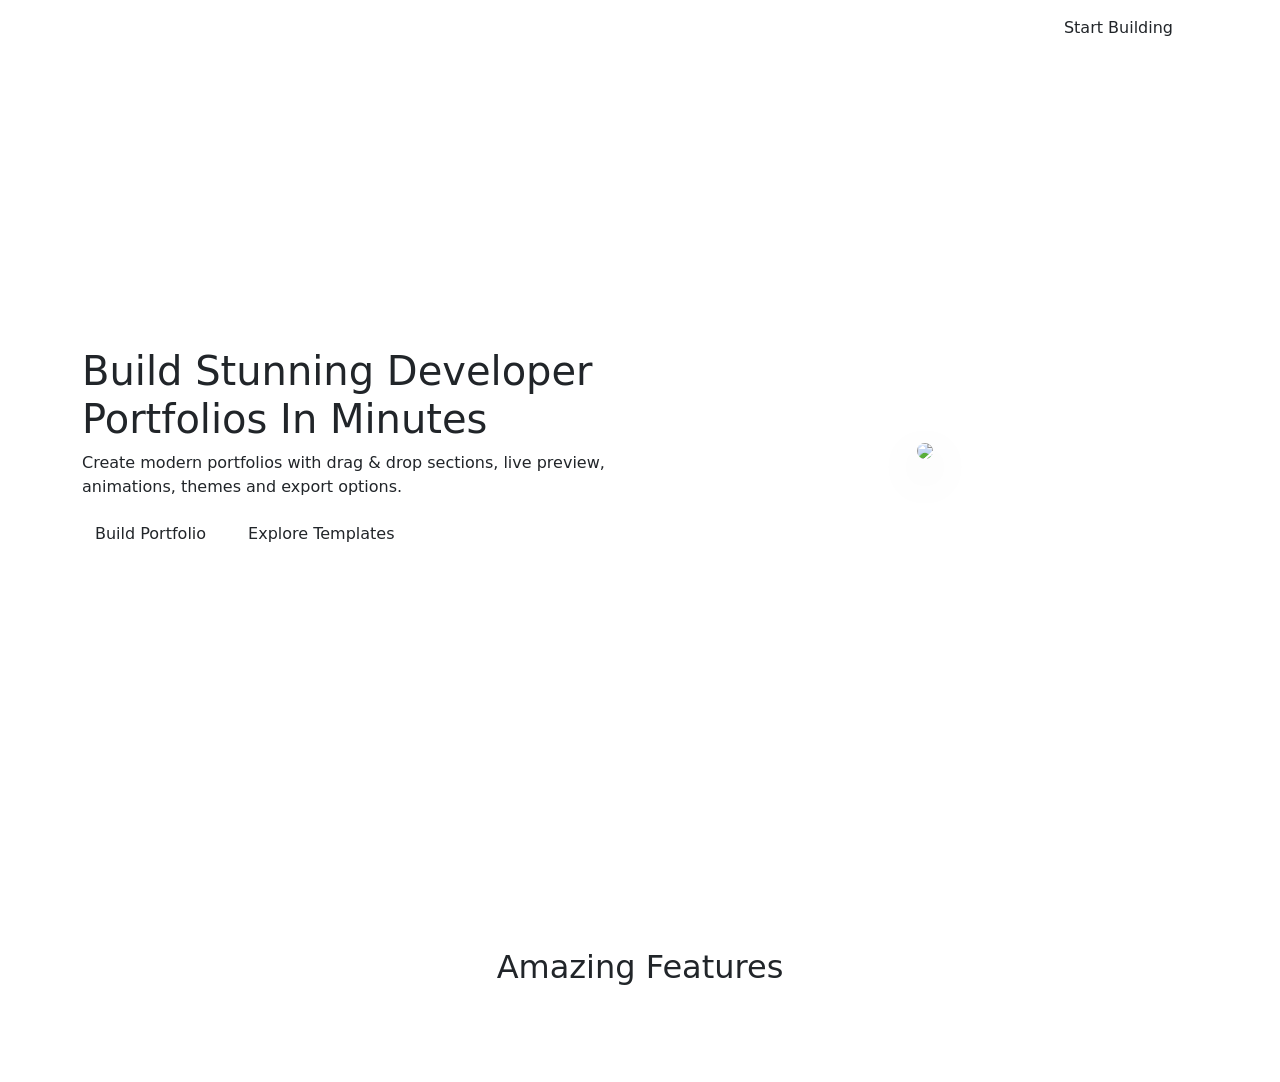
==== index.html @ 00675fa6 "ht" ====
<!DOCTYPE html>
<html lang="en">
<head>
  <meta charset="UTF-8">
  <meta name="viewport" content="width=device-width, initial-scale=1.0">
  <title>Portfolio Builder Pro</title>

  <link href="https://cdn.jsdelivr.net/npm/bootstrap@5.3.3/dist/css/bootstrap.min.css" rel="stylesheet">
  <link rel="stylesheet" href="css/style.css">

  <link rel="stylesheet" href="https://cdnjs.cloudflare.com/ajax/libs/font-awesome/6.5.2/css/all.min.css">

  <script src="https://cdnjs.cloudflare.com/ajax/libs/gsap/3.12.5/gsap.min.js"></script>
  <script src="https://cdnjs.cloudflare.com/ajax/libs/ScrollTrigger/3.12.5/ScrollTrigger.min.js"></script>
</head>
<body>

<nav class="navbar navbar-expand-lg navbar-dark fixed-top glass-nav">
  <div class="container">
    <a class="navbar-brand fw-bold logo" href="#">
      Portfolio Builder
    </a>

    <button class="navbar-toggler" data-bs-toggle="collapse" data-bs-target="#menu">
      <span class="navbar-toggler-icon"></span>
    </button>

    <div class="collapse navbar-collapse" id="menu">
      <ul class="navbar-nav ms-auto align-items-lg-center gap-lg-3">
        <li class="nav-item"><a class="nav-link" href="#features">Features</a></li>
        <li class="nav-item"><a class="nav-link" href="#templates">Templates</a></li>
        <li class="nav-item"><a class="nav-link" href="#about">About</a></li>
        <li class="nav-item">
          <a href="dashboard.html" class="btn start-btn px-4">
            Start Building
          </a>
        </li>
      </ul>
    </div>
  </div>
</nav>

<section class="hero-section">
  <div class="container">
    <div class="row align-items-center min-vh-100">

      <div class="col-lg-6 hero-text">
        <h1>
          Build Stunning
          <span>Developer Portfolios</span>
          In Minutes
        </h1>

        <p>
          Create modern portfolios with drag & drop sections,
          live preview, animations, themes and export options.
        </p>

        <div class="hero-buttons d-flex gap-3 flex-wrap">
          <a href="dashboard.html" class="btn hero-btn">
            Build Portfolio
          </a>

          <button class="btn outline-btn">
            Explore Templates
          </button>
        </div>
      </div>

      <div class="col-lg-6 text-center">
        <div class="hero-card">
          <img src="https://images.unsplash.com/photo-1498050108023-c5249f4df085" class="img-fluid rounded-4 shadow-lg">
        </div>
      </div>

    </div>
  </div>
</section>

<section id="features" class="features-section py-5">
  <div class="container">

    <div class="text-center mb-5">
      <h2 class="section-title">Amazing Features</h2>
    </div>
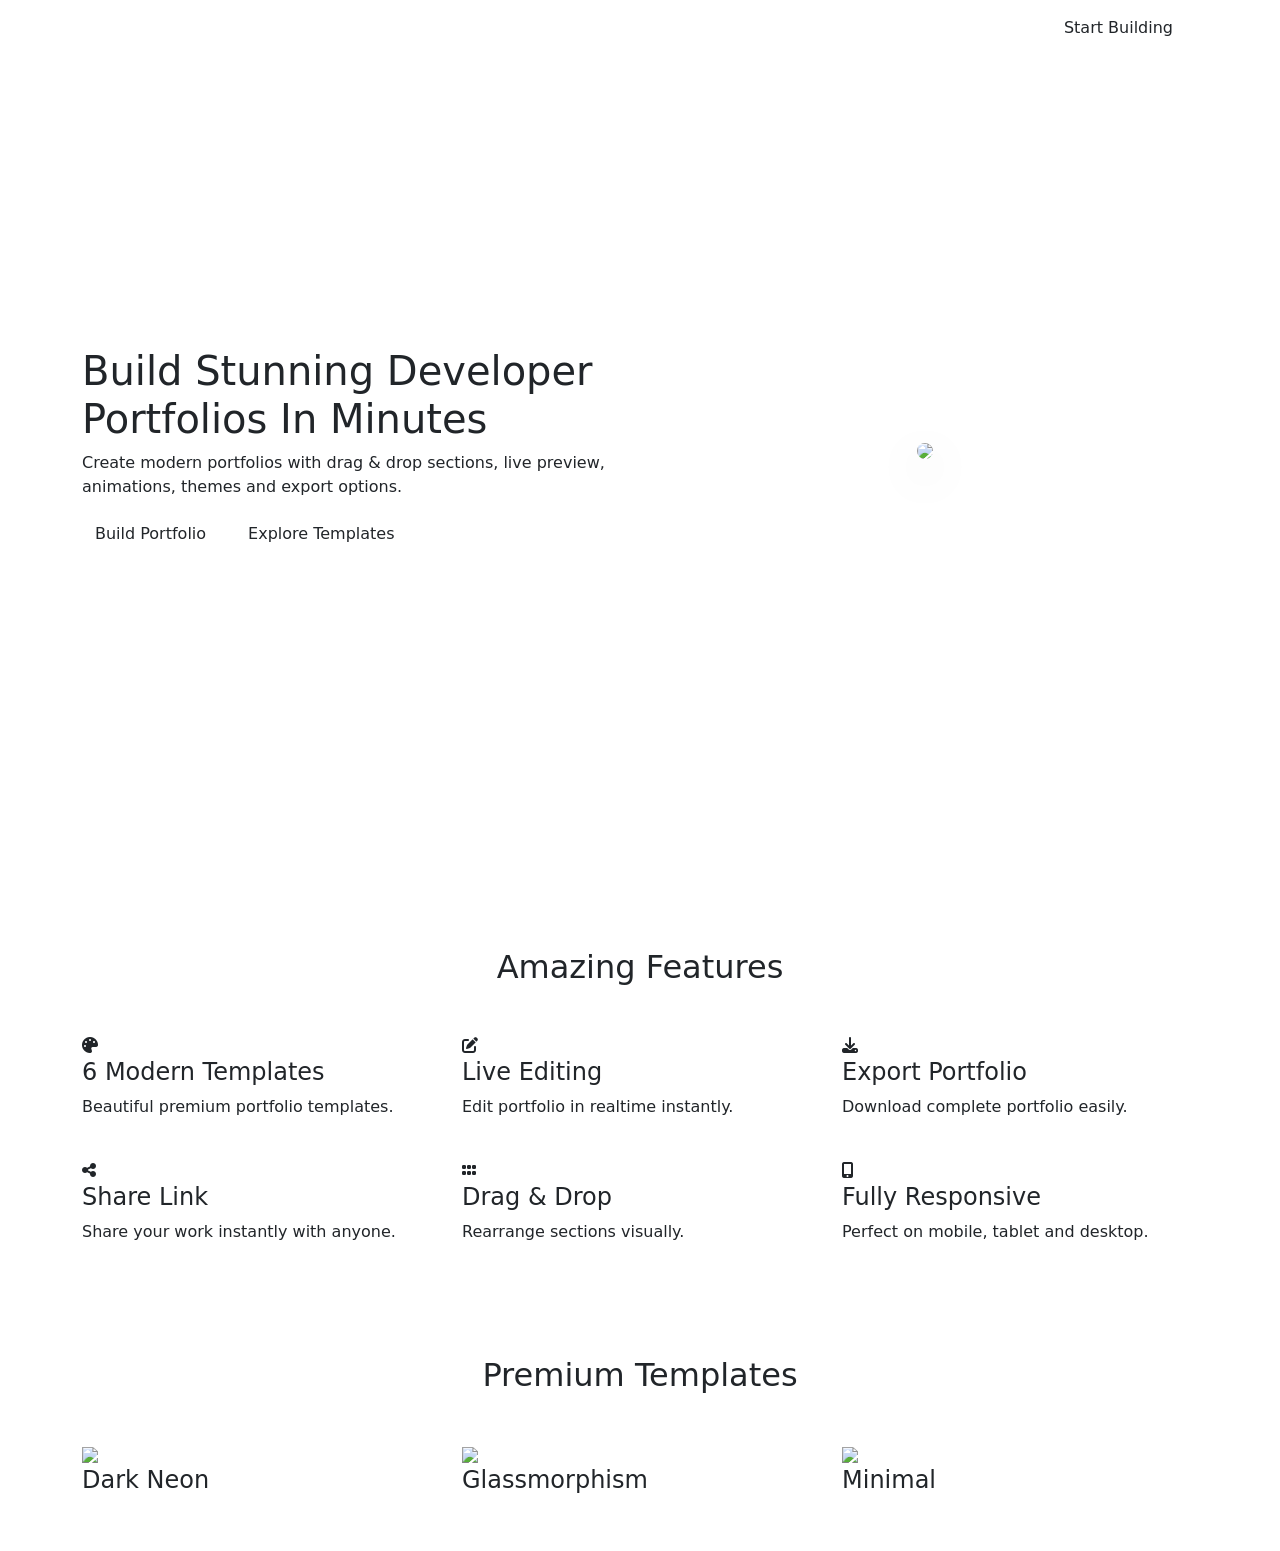
==== commit d8e2ca62: "sec" ====
--- a/index.html
+++ b/index.html
@@ -83,4 +83,96 @@
     <div class="text-center mb-5">
       <h2 class="section-title">Amazing Features</h2>
     </div>
-    +     <div class="row g-4">
+
+      <div class="col-lg-4 col-md-6">
+        <div class="feature-card">
+          <i class="fa-solid fa-palette"></i>
+          <h4>6 Modern Templates</h4>
+          <p>Beautiful premium portfolio templates.</p>
+        </div>
+      </div>
+
+      <div class="col-lg-4 col-md-6">
+        <div class="feature-card">
+          <i class="fa-solid fa-pen-to-square"></i>
+          <h4>Live Editing</h4>
+          <p>Edit portfolio in realtime instantly.</p>
+        </div>
+      </div>
+
+      <div class="col-lg-4 col-md-6">
+        <div class="feature-card">
+          <i class="fa-solid fa-download"></i>
+          <h4>Export Portfolio</h4>
+          <p>Download complete portfolio easily.</p>
+        </div>
+      </div>
+
+      <div class="col-lg-4 col-md-6">
+        <div class="feature-card">
+          <i class="fa-solid fa-share-nodes"></i>
+          <h4>Share Link</h4>
+          <p>Share your work instantly with anyone.</p>
+        </div>
+      </div>
+
+      <div class="col-lg-4 col-md-6">
+        <div class="feature-card">
+          <i class="fa-solid fa-grip"></i>
+          <h4>Drag & Drop</h4>
+          <p>Rearrange sections visually.</p>
+        </div>
+      </div>
+
+      <div class="col-lg-4 col-md-6">
+        <div class="feature-card">
+          <i class="fa-solid fa-mobile-screen-button"></i>
+          <h4>Fully Responsive</h4>
+          <p>Perfect on mobile, tablet and desktop.</p>
+        </div>
+      </div>
+
+    </div>
+  </div>
+</section>
+
+<section id="templates" class="templates-section py-5">
+  <div class="container">
+
+    <div class="text-center mb-5">
+      <h2 class="section-title">Premium Templates</h2>
+    </div>
+
+    <div class="row g-4">
+
+      <div class="col-lg-4 col-md-6">
+        <div class="template-card">
+          <img src="https://images.unsplash.com/photo-1498050108023-c5249f4df085" class="img-fluid">
+          <div class="template-overlay">
+            <h4>Dark Neon</h4>
+          </div>
+        </div>
+      </div>
+
+      <div class="col-lg-4 col-md-6">
+        <div class="template-card">
+          <img src="https://images.unsplash.com/photo-1555066931-4365d14bab8c" class="img-fluid">
+          <div class="template-overlay">
+            <h4>Glassmorphism</h4>
+          </div>
+        </div>
+      </div>
+
+      <div class="col-lg-4 col-md-6">
+        <div class="template-card">
+          <img src="https://images.unsplash.com/photo-1515879218367-8466d910aaa4" class="img-fluid">
+          <div class="template-overlay">
+            <h4>Minimal</h4>
+          </div>
+        </div>
+      </div>
+
+    </div>
+  </div>
+</section>
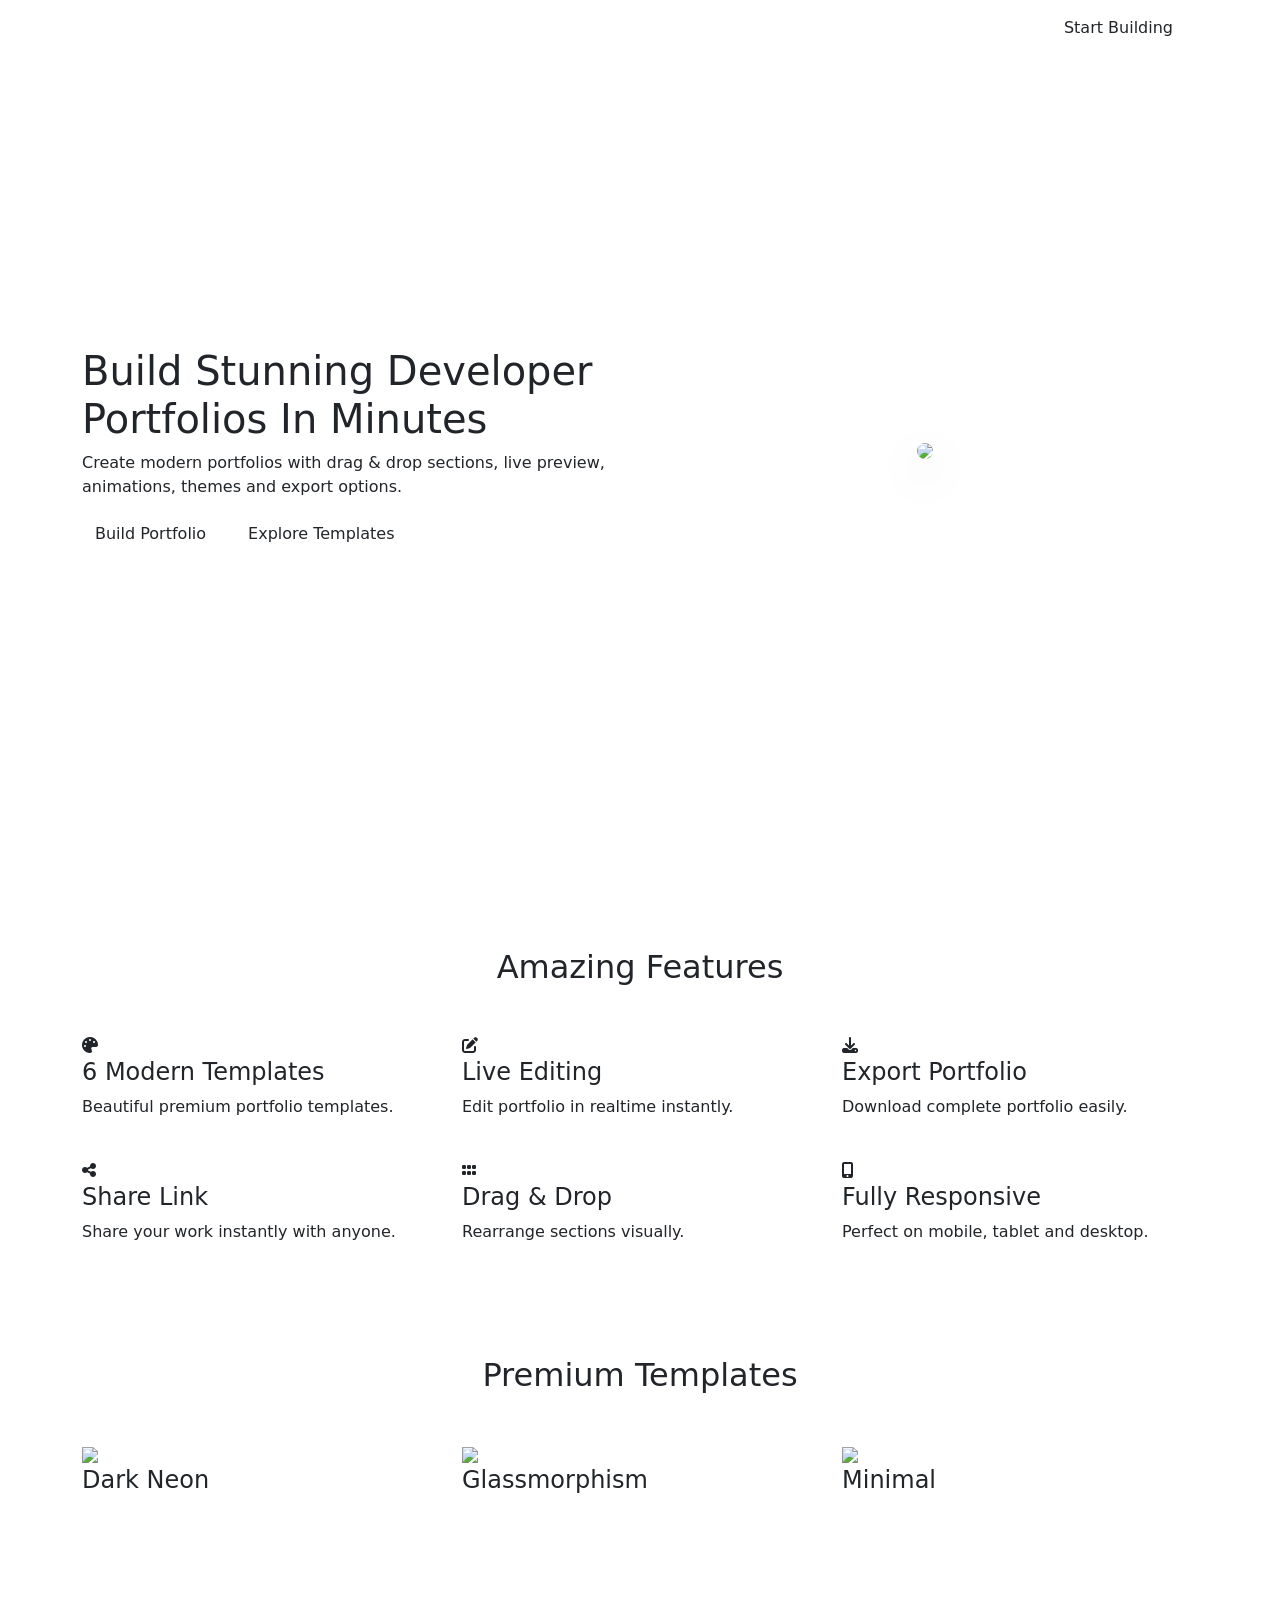
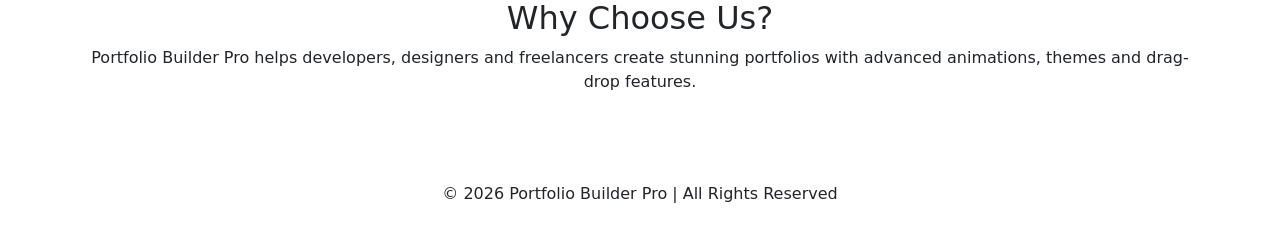
==== commit ca00be6e: "frame" ====
--- a/index.html
+++ b/index.html
@@ -175,4 +175,25 @@
 
     </div>
   </div>
-</section>+</section>
+<section id="about" class="about-section py-5">
+  <div class="container text-center">
+    <h2 class="section-title">Why Choose Us?</h2>
+
+    <p class="about-text">
+      Portfolio Builder Pro helps developers, designers and freelancers
+      create stunning portfolios with advanced animations,
+      themes and drag-drop features.
+    </p>
+  </div>
+</section>
+
+<footer class="footer py-4 text-center">
+  <p>© 2026 Portfolio Builder Pro | All Rights Reserved</p>
+</footer>
+
+<script src="https://cdn.jsdelivr.net/npm/bootstrap@5.3.3/dist/js/bootstrap.bundle.min.js"></script>
+<script src="js/app.js"></script>
+
+</body>
+</html>
